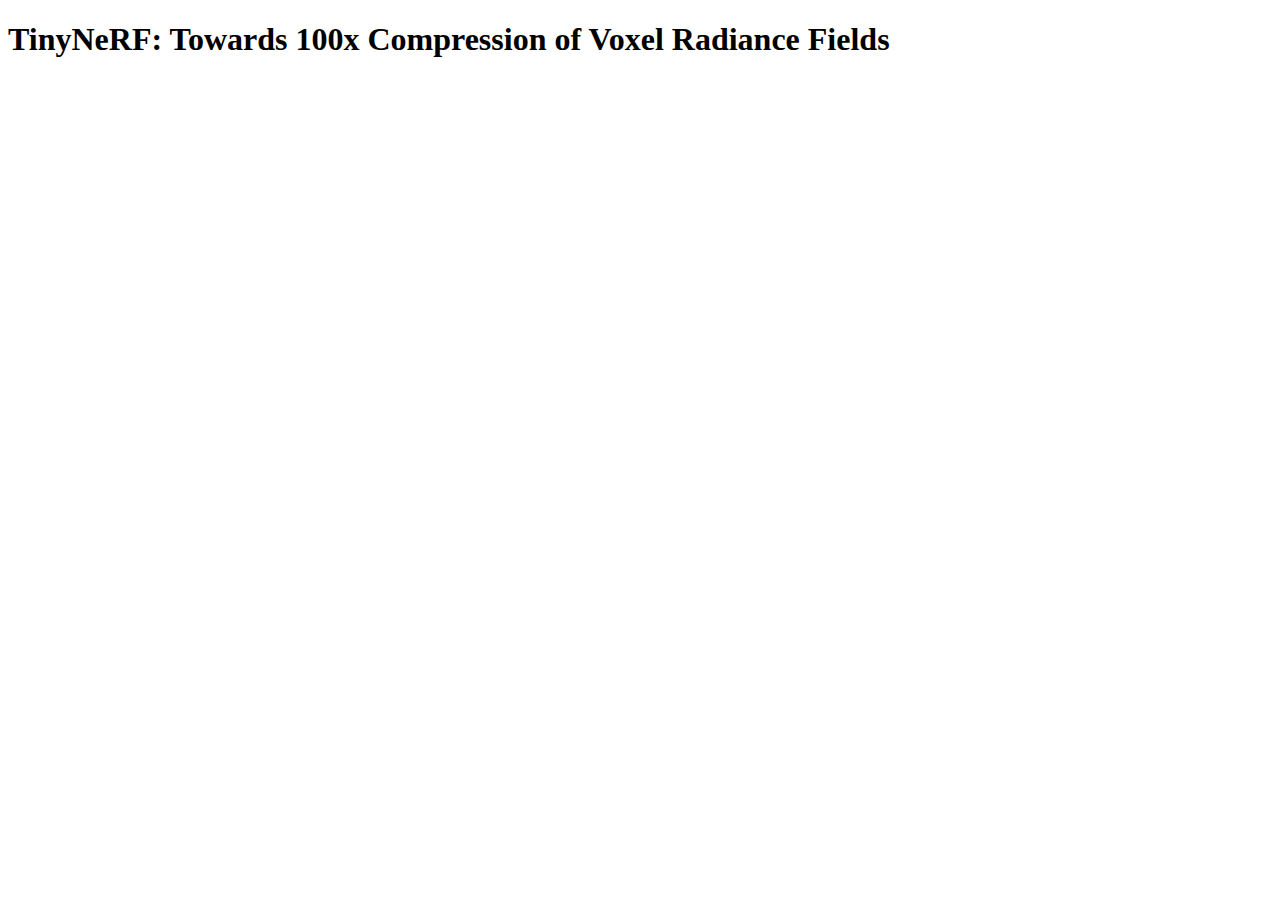
==== index.html @ 98a8daa1 "add title" ====
<!DOCTYPE html>
<html lang="en">
<head>
    <meta charset="UTF-8">
    <meta http-equiv="X-UA-Compatible" content="IE=edge">
    <meta name="viewport" content="width=device-width, initial-scale=1.0">
    <title>Main Page</title>
</head>
<body>
    <div class="row">
        <!-- 标题 -->
        <h1>TinyNeRF: Towards 100x Compression of Voxel Radiance Fields</h1>
    </div>
</body>
</html>
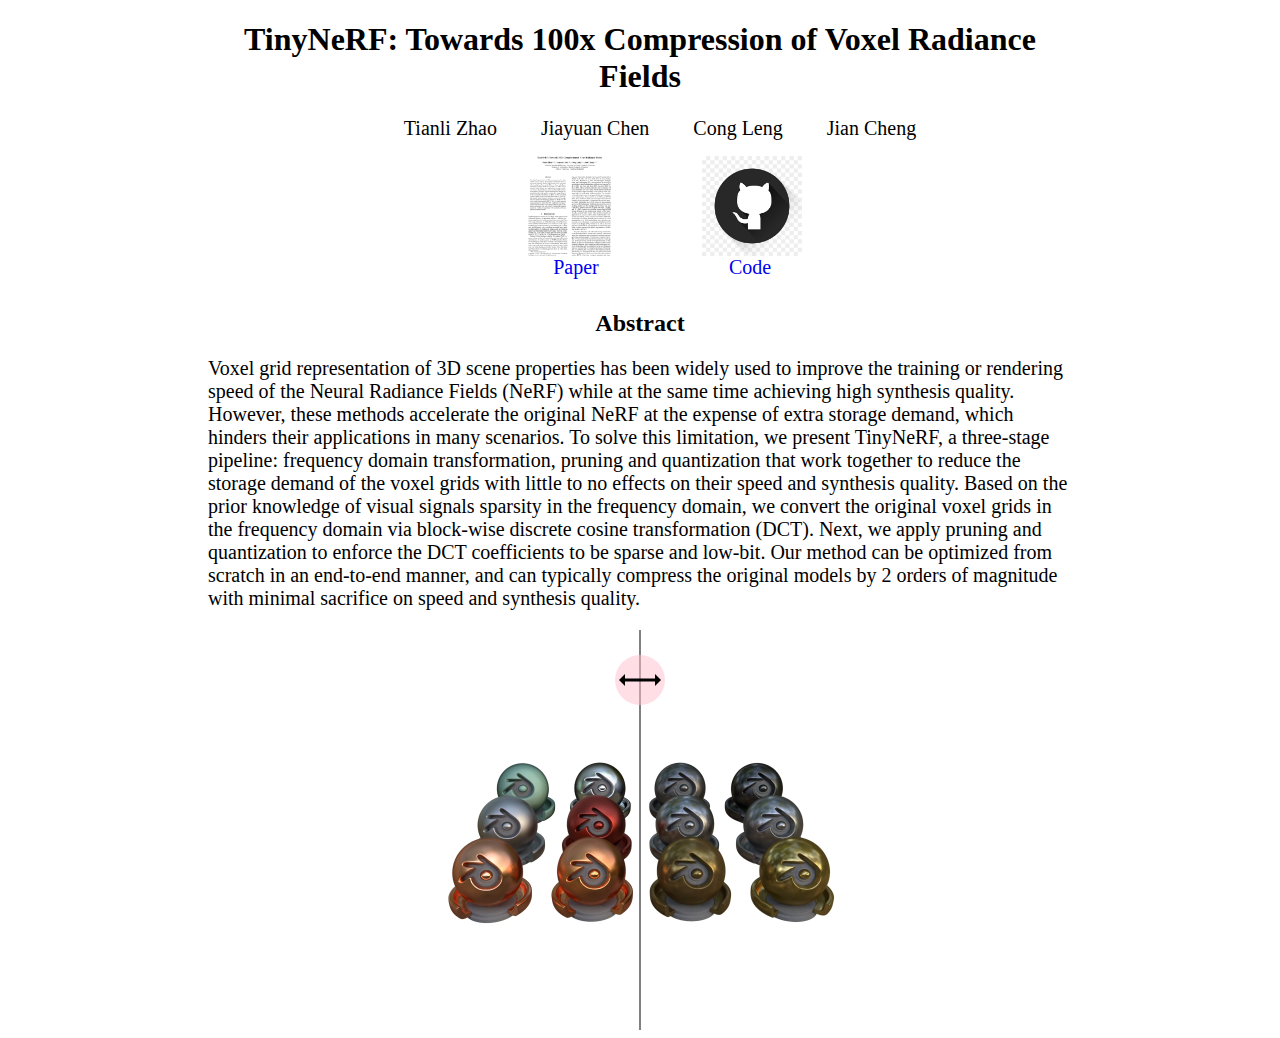
==== commit 313c7dcd: "add abstract" ====
--- a/index.html
+++ b/index.html
@@ -1,15 +1,71 @@
 <!DOCTYPE html>
 <html lang="en">
+
 <head>
     <meta charset="UTF-8">
     <meta http-equiv="X-UA-Compatible" content="IE=edge">
     <meta name="viewport" content="width=device-width, initial-scale=1.0">
     <title>Main Page</title>
+    <link rel="stylesheet" type="text/css" href="css/common.css">
 </head>
+
 <body>
     <div class="row">
         <!-- 标题 -->
-        <h1>TinyNeRF: Towards 100x Compression of Voxel Radiance Fields</h1>
+        <h1 align="center">TinyNeRF: Towards 100x Compression of Voxel Radiance Fields</h1>
     </div>
+    <div class="row">
+        <div id="authors">
+            <ul>
+                <li><p>Tianli Zhao</p></li>
+                <li><p>Jiayuan Chen</p></li>
+                <li><p>Cong Leng</p></li>
+                <li><p>Jian Cheng</p></li>
+            </ul>
+        </div>
+    </div>
+    <div class="row">
+        <div class="paperinfo">
+            <ul>
+                <li>
+                    <a href="index.html">
+                        <img src="image/paper.png" height="100px">
+                        <p>Paper</p>
+                    </a>
+                </li>
+                <li>
+                    <a href="index.html">
+                        <img src="image/github-logo.png" height="100px">
+                        <p>Code</p>
+                    </a>
+                </li>
+            </ul>
+        </div>
+    </div>
+    <div class="row">
+        <h2 align="center">Abstract</h2>
+        <p>Voxel grid representation of 3D scene properties has been widely used to improve the training or rendering
+            speed of the Neural Radiance Fields (NeRF) while at the same time achieving high synthesis quality. However,
+            these methods accelerate the original NeRF at the expense of extra storage demand, which hinders their
+            applications in many scenarios. To solve this limitation, we present TinyNeRF, a three-stage pipeline:
+            frequency domain transformation, pruning and quantization that work together to reduce the storage demand of
+            the voxel grids with little to no effects on their speed and synthesis quality. Based on the prior knowledge
+            of visual signals sparsity in the frequency domain, we convert the original voxel grids in the frequency
+            domain via block-wise discrete cosine transformation (DCT). Next, we apply pruning and quantization to
+            enforce the DCT coefficients to be sparse and low-bit. Our method can be optimized from scratch in an
+            end-to-end manner, and can typically compress the original models by 2 orders of magnitude with minimal
+            sacrifice on speed and synthesis quality.</p>
+    </div>
+    <div class="row">
+        <div class="comparison" id="phongCompare">
+            <video id="phong" autoplay loop muted playsinline src="video/materials_rougher.mp4" onplay=playVids(this)
+                height="100%" width="100%"></video>
+            <video id="phongAfter" autoplay loop muted playsinline src="video/materials_shinier.mp4" height="100%"
+                width="100%"></video>
+            <canvas id="phongMerge"></canvas>
+        </div>
+    </div>
+    <script src="js/video_compare.js"></script>
 </body>
-</html>
+
+</html>--- a/css/common.css
+++ b/css/common.css
@@ -0,0 +1,79 @@
+*{
+    font-family: 'Times New Roman', Times, serif;
+}
+.row {
+    margin-left: 200px;
+    margin-right: 200px;
+}
+
+#phongCompare {
+    height: 400px;
+    width: 400px;
+    position: relative;
+    left: 50%;
+    margin-left: -200px;
+}
+
+p{
+    font-size: 20px;
+}
+
+.paperinfo {
+    text-align: center;
+}
+.paperinfo ul {
+    display: block;
+    list-style: none;
+}
+.paperinfo ul li {
+    margin-left: 10px;
+    display: inline-block;
+    width: 160px;
+    height: 130px;
+    font-size: 20px;
+    position: relative;
+}
+
+.paperinfo ul li a {
+    position: absolute;
+    align-items: center;
+    text-align: center;
+    width: 100%;
+    height: 100%;
+    left: 0;
+    margin: 0;
+    padding: 0;
+}
+.paperinfo ul li a img{
+    position: absolute;
+    left: 30px;
+    padding: 0;
+    margin: 0;
+    height: 100px;
+}
+.paperinfo ul li a p {
+    position: absolute;
+    top: 100px;
+    margin: 0;
+    padding: 0;
+    left: 0;
+    width: 156px;
+}
+
+#authors {
+    text-align: center;
+    align-items: center;
+}
+#authors ul {
+    display: block;
+    list-style: none;
+}
+#authors ul li {
+    display: inline-block;
+    padding: 0px 20px;
+    margin: 0;
+}
+#authors ul li p{
+    margin: 0;
+    padding: 0;
+}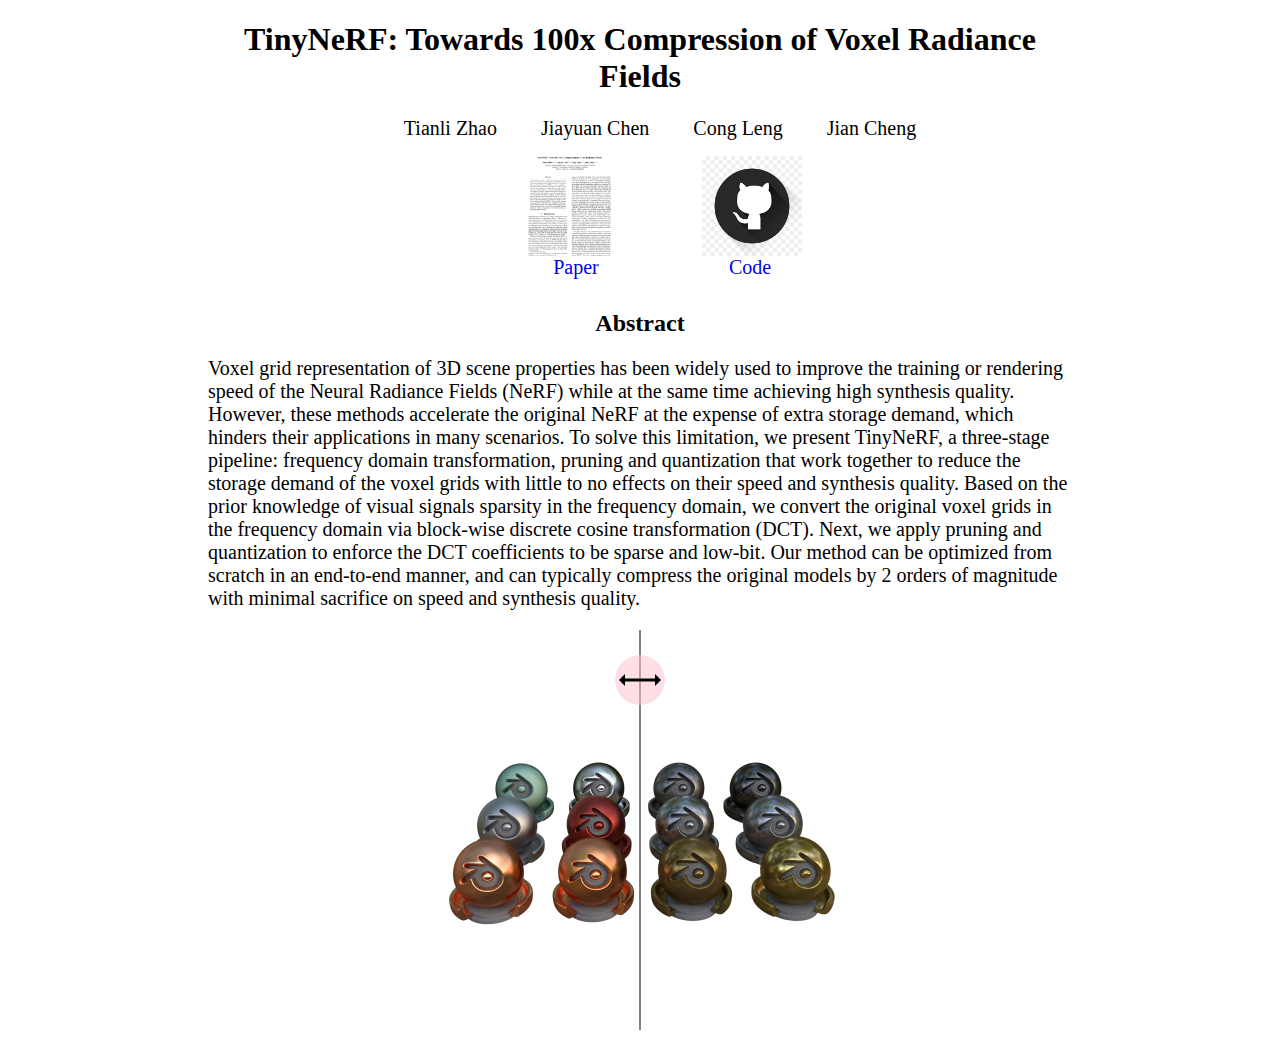
==== commit fa880a5e: "add paper" ====
--- a/index.html
+++ b/index.html
@@ -28,7 +28,7 @@
         <div class="paperinfo">
             <ul>
                 <li>
-                    <a href="index.html">
+                    <a href="TinyNeRF">
                         <img src="image/paper.png" height="100px">
                         <p>Paper</p>
                     </a>
